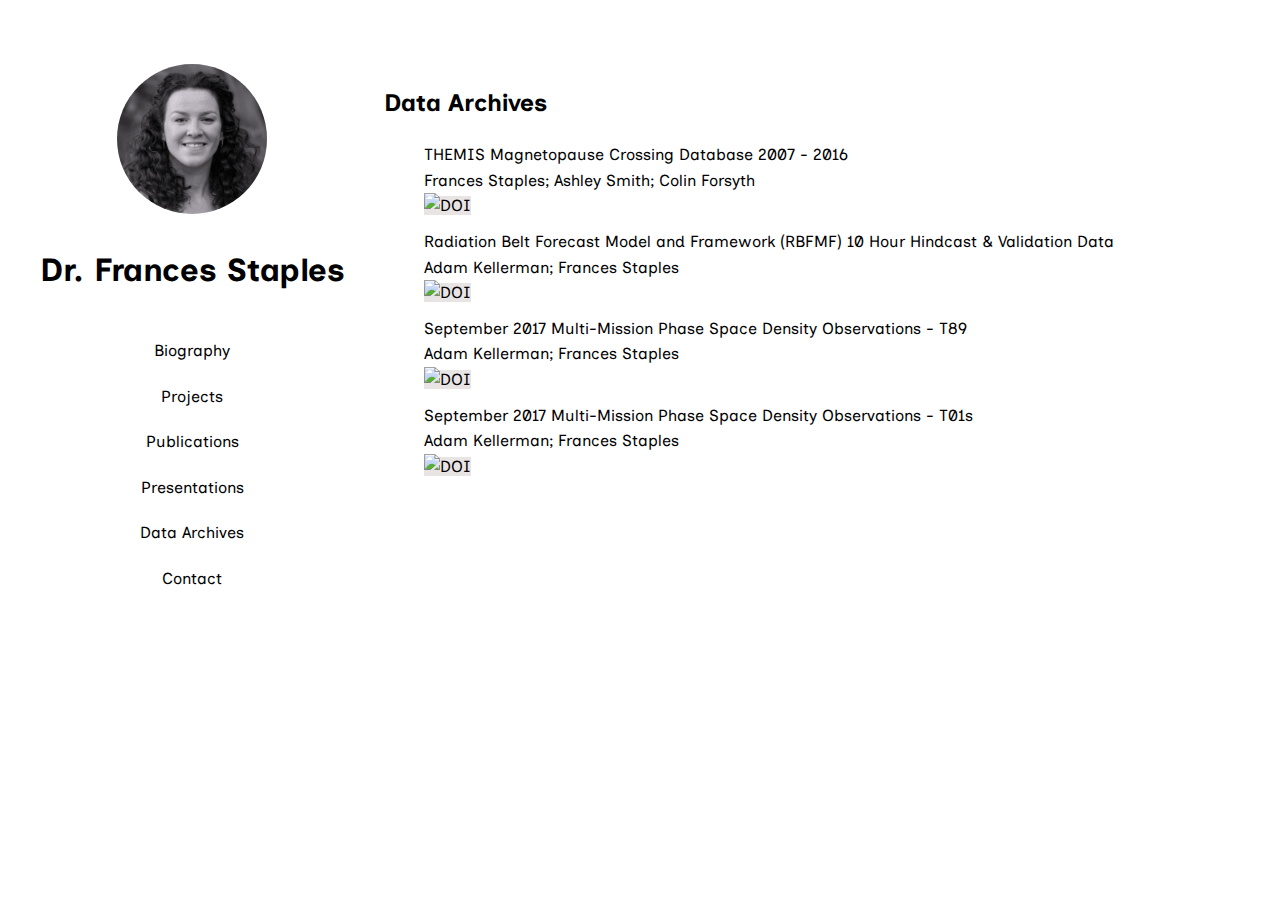
==== dataarchives.html @ 3757de62 "file structure" ====
<!DOCTYPE html>
<html lang="en">
  <head>
    <meta charset="UTF-8" />
    <meta name="viewport" content="width=device-width, initial-scale=1.0" />

    <!-- Define title-->
    <title>FS Publications</title>

    <!-- Include style sheets-->
    <link rel="stylesheet" href="/styles.css" />

    <!-- Fonts from Google Fonts -->
    <link rel="preconnect" href="https://fonts.googleapis.com" />
    <link rel="preconnect" href="https://fonts.gstatic.com" crossorigin />
    <link
      href="https://fonts.googleapis.com/css2?family=Inclusive+Sans:ital@0;1&display=swap"
      rel="stylesheet"
    />

    <!-- Load FontAwesome (for icons) -->
    <link
      rel="stylesheet"
      href="https://cdnjs.cloudflare.com/ajax/libs/font-awesome/6.1.1/css/all.min.css"
      integrity="sha512-KfkfwYDsLkIlwQp6LFnl8zNdLGxu9YAA1QvwINks4PhcElQSvqcyVLLD9aMhXd13uQjoXtEKNosOWaZqXgel0g=="
      crossorigin="anonymous"
    />

    <!-- Load Academicons (for more icons) -->
    <link
      rel="stylesheet"
      href="https://cdnjs.cloudflare.com/ajax/libs/academicons/1.9.2/css/academicons.min.css"
      integrity="sha512-KlJCpRsLf+KKu2VQa5vmRuClRFjxc5lXO03ixZt82HZUk41+1I0bD8KBSA0fY290ayMfWYI9udIqeOWSu1/uZg=="
      crossorigin="anonymous"
    />
    <!-- Load cloudfare -->
    <link
      rel="stylesheet"
      href="https://cdnjs.cloudflare.com/ajax/libs/font-awesome/4.7.0/css/font-awesome.min.css"
    />

    <!-- Include favicon. Use, e.g., https://favicon.io/ -->
    <link rel="icon" type="image/png" href="favicon.png" sizes="32x32" />
  </head>
  <body>
    <div class="sidebar">
      <!-- Profile Picutre -->
      <img
        src="/Images/ProfilePic.jpg"
        alt="Profile picture of Frances Staples"
        width="150"
        height="150"
      />
      <!-- Title -->
      <h1>Dr. Frances Staples</h1>

      <!-- Section Links -->
      <a href="/">Biography</a>
      <a href="/projects">Projects</a>
      <a href="/publications">Publications</a>
      <a href="/presentations">Presentations</a>
      <a href="/dataarchives">Data Archives</a>
      <a href="/">Contact</a>
    </div>

    <div class="content">
      <section id="dataarchives" class="dataarchives">
        <h2>Data Archives</h2>
        <ul>
          <li>
            THEMIS Magnetopause Crossing Database 2007 - 2016
            <br />
            Frances Staples; Ashley Smith; Colin Forsyth
            <br />
            <a href="https://doi.org/10.5281/zenodo.10655312"
              ><img
                src="https://zenodo.org/badge/DOI/10.5281/zenodo.10655312.svg"
                alt="DOI"
            /></a>
          </li>

          <li>
            Radiation Belt Forecast Model and Framework (RBFMF) 10 Hour Hindcast
            & Validation Data
            <br />
            Adam Kellerman; Frances Staples
            <br />
            <a href="https://doi.org/10.5281/zenodo.11111470"
              ><img
                src="https://zenodo.org/badge/DOI/10.5281/zenodo.11111470.svg"
                alt="DOI"
            /></a>
          </li>

          <li>
            September 2017 Multi-Mission Phase Space Density Observations - T89
            <br />
            Adam Kellerman; Frances Staples
            <br />
            <a href="https://doi.org/10.5281/zenodo.7293955"
              ><img
                src="https://zenodo.org/badge/DOI/10.5281/zenodo.7293955.svg"
                alt="DOI"
            /></a>
          </li>

          <li>
            September 2017 Multi-Mission Phase Space Density Observations - T01s
            <br />
            Adam Kellerman; Frances Staples
            <br />
            <a href="https://doi.org/10.5281/zenodo.5639076"
              ><img
                src="https://zenodo.org/badge/DOI/10.5281/zenodo.5639076.svg"
                alt="DOI"
            /></a>
          </li>
        </ul>
      </section>
    </div>
  </body>
</html>
---- styles.css ----
.inclusive-sans-regular {
    font-family: "Inclusive Sans", sans-serif;
    font-weight: 400;
    font-style: normal;
  }
  
  .inclusive-sans-regular-italic {
    font-family: "Inclusive Sans", sans-serif;
    font-weight: 400;
    font-style: italic;
  }  

body {
    font-family:"Inclusive Sans", sans-serif;
    line-height: 1.6;
    margin: 0;
    padding: 0;
    background-color: #fff;
    display: flex;
}

.sidebar {
    background: #fff;
    color: #000000;
    width: 30%;
    height: 100vh;
    position: fixed;
    padding-top: 5%;
    display: flex;
    flex-direction: column;
    align-items: center;
}

.sidebar h1 {
    font-family: "Inclusive Sans", sans-serif;
    color: #000000;
    padding: 10px 20px;
    text-align: center;
}
.sidebar a {
    color: #000000;
    text-decoration: none;
    display: block;
    padding: 10px;
    text-align: center;
}

.sidebar a:hover {
    color:#ababab;
}

.sidebar img {
    border-radius: 50%;
    margin-left: auto;
    margin-right: auto;
}

.content {
    margin-left: 25%;
    padding-top: 0%;
    padding: 5%;
    flex: 1;
    align-items: left;
}

header {
    font-family: "Inclusive Sans", sans-serif;
    text-shadow: 1px 1px 1px #ababab;
    background: #fff;
    color: #000000;
    padding: 10px 20px;
    text-align: center;
}

header h1 {
    margin: 0;
}

h3 { 
    font-weight: bold;
    font-size: smaller;
    margin-top: 20px;
    margin-bottom: 0;
}

li {
    list-style-type: none;
    margin: 10px 0;
    padding: 0;
  }

a[href*='//']{
    color:#000000;
    background-color: #e8e4e4;
    text-decoration-line: none;
}

a[href*='mailto:']{
    color:#000000;
    background-color: #e8e4e4;
    text-decoration-line: none;
}

a[href*='/Downloads']{
    color:#000000;
    background-color: #e8e4e4;
    text-decoration-line: none;
}

.icons {
    list-style-type: none;
    font-size: large;
    padding: 0;
    display: flex;
    justify-content: space-between;
    width: 80%;
    max-width: 320px;
    margin: 1em auto;
    border-radius: 50%;
}

.icons li {
    display: inline;
    width: 42px;
}

.icons a {
    color: black;
}

.icons a:hover {
    color: #1565c0;
}
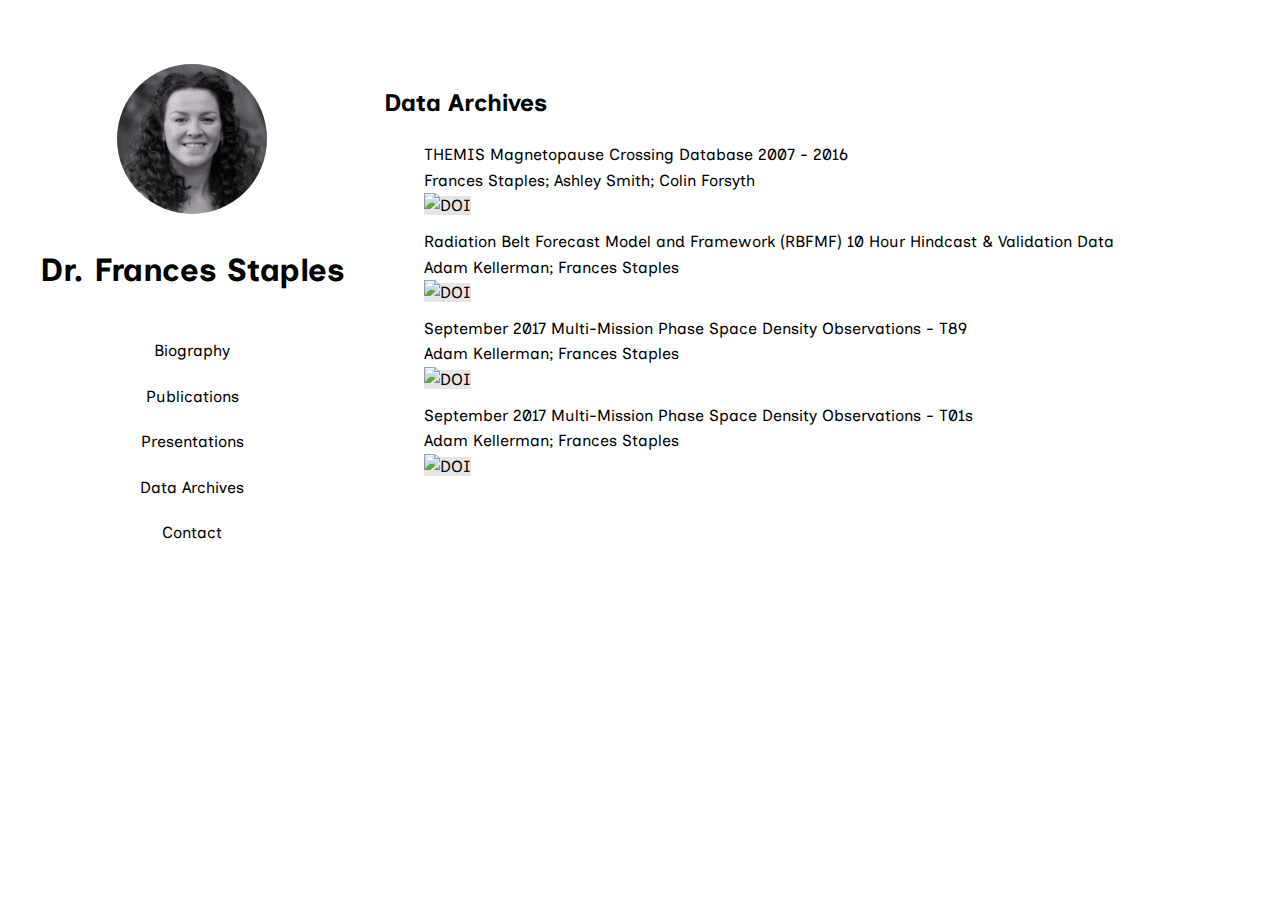
==== commit d412da1a: "added education timeline" ====
--- a/dataarchives.html
+++ b/dataarchives.html
@@ -8,7 +8,7 @@
     <title>FS Publications</title>
 
     <!-- Include style sheets-->
-    <link rel="stylesheet" href="/styles.css" />
+    <link rel="stylesheet" href="styles.css" />
 
     <!-- Fonts from Google Fonts -->
     <link rel="preconnect" href="https://fonts.googleapis.com" />
@@ -55,12 +55,12 @@
       <h1>Dr. Frances Staples</h1>
 
       <!-- Section Links -->
-      <a href="/">Biography</a>
-      <a href="/projects">Projects</a>
-      <a href="/publications">Publications</a>
-      <a href="/presentations">Presentations</a>
-      <a href="/dataarchives">Data Archives</a>
-      <a href="/">Contact</a>
+      <a href="./">Biography</a>
+      <!--<a href="./projects">Projects</a>-->
+      <a href="./publications">Publications</a>
+      <a href="./presentations">Presentations</a>
+      <a href="./dataarchives">Data Archives</a>
+      <a href="./">Contact</a>
     </div>
 
     <div class="content">
--- a/styles.css
+++ b/styles.css
@@ -78,7 +78,14 @@
 
 h3 { 
     font-weight: bold;
-    font-size: smaller;
+    font-size: larger;
+    margin-top: 20px;
+    margin-bottom: 0;
+}
+
+h4 { 
+    font-weight: lighter;
+    font-size: large;
     margin-top: 20px;
     margin-bottom: 0;
 }
@@ -129,5 +136,85 @@
 }
 
 .icons a:hover {
-    color: #1565c0;
-}+    color: #47419d;
+}
+
+/*change the background color of a section
+.education{
+    margin: 0;
+    padding: 20px;
+    background-color: #444262;
+    color:#fff
+}
+*/
+
+.timeline{
+    margin : auto 0 auto 0;
+    max-width: 80%;
+    padding: 35px;
+    display: grid;
+    /*fr is fraction, so here left column is 1/4 of page*/
+    grid-template-columns: 1fr 2px 3.5fr; 
+    font-family: "Inclusive Sans", sans-serif;
+}
+
+/*actual timeline box*/
+.timeline__component {
+    margin: 0 20px 20px 20px;
+}
+
+/*change the box background*/
+.timeline__component--bg{
+    padding: 1.5em;
+    background: #e4e1eb;
+    box-shadow: 0 0 5px rgba(90, 81, 103, 0.569);
+    border-radius: 10px;
+}
+
+/*remove margin at bottom of timeline*/
+.timeline__component--bottom{
+    margin-bottom: 0;
+}    
+
+/*set right justification for left column*/
+.timeline__date--right{
+    text-align: right;
+}
+
+/*middle bar*/
+.timeline__middle{
+    position: relative;
+    background: #000000;
+}
+
+.timeline__point{
+    position: absolute;
+    top:0;
+    left: 50%;
+    transform: translateX(-50%);
+    width: 15px;
+    height:15px;
+    background: #000000;
+    border-radius: 50%;
+}
+
+.timeline__point--bottom{
+    top: intital;
+    bottom: 0;
+}
+
+/*redfine text used in timeline*/
+.timeline__title{
+    margin:0;
+    font-size: 1.15em;
+    font-weight: bold;
+}
+.timeline__subtitle {
+    font-weight: 300;
+    margin-top: 16px;
+    font-size: 1em;
+}
+.timeline__paragraph{
+    line-height: 1.5;
+    font-size:0.8em;
+}
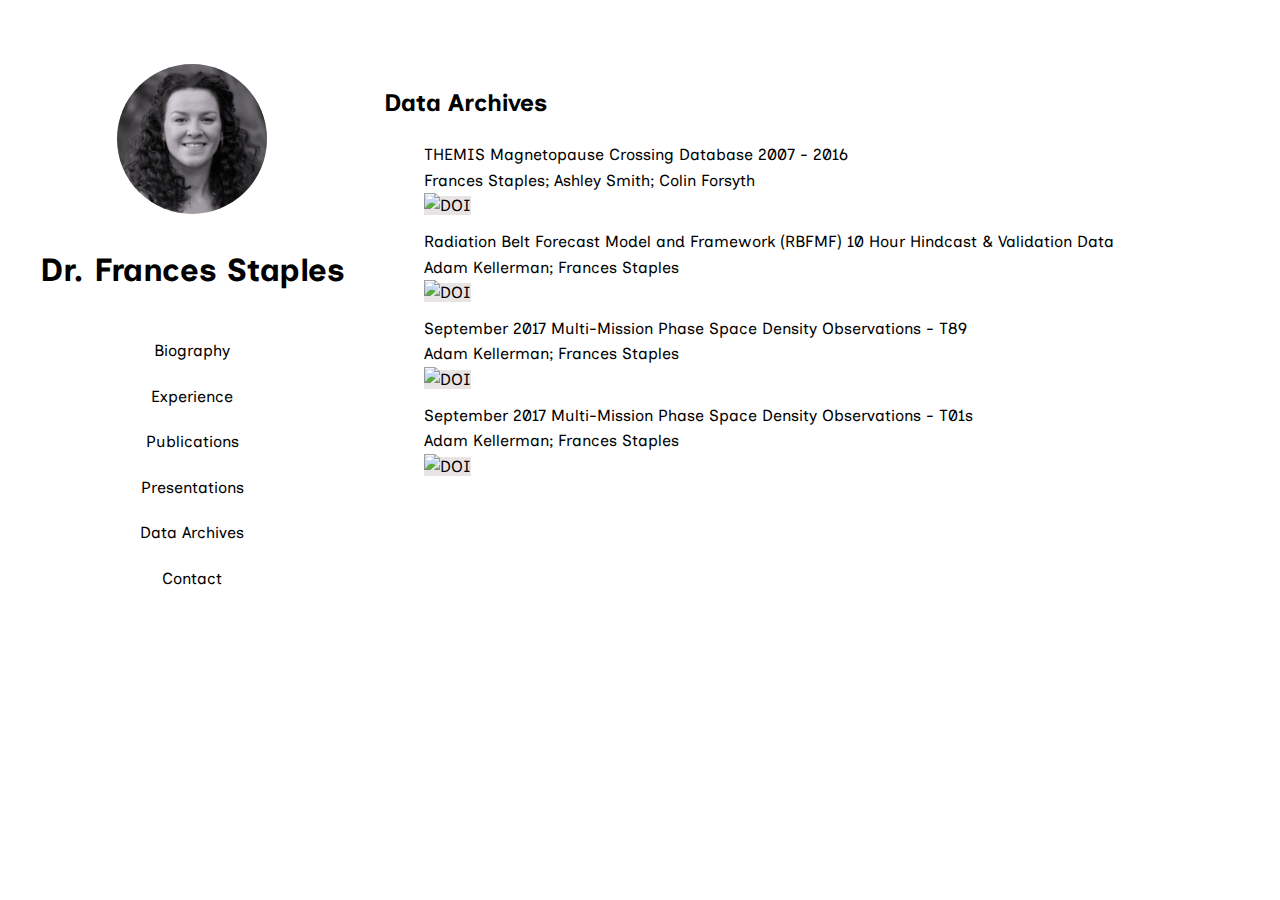
==== commit 99716f0f: "adapted css for mobile devices" ====
--- a/dataarchives.html
+++ b/dataarchives.html
@@ -56,6 +56,7 @@
 
       <!-- Section Links -->
       <a href="./">Biography</a>
+      <a href="./experience">Experience</a>
       <!--<a href="./projects">Projects</a>-->
       <a href="./publications">Publications</a>
       <a href="./presentations">Presentations</a>
--- a/styles.css
+++ b/styles.css
@@ -218,3 +218,41 @@
     line-height: 1.5;
     font-size:0.8em;
 }
+
+
+/* Mobile Styles */
+@media (max-width: 768px) {
+    body {
+        flex-direction: column;
+    }
+
+    .sidebar {
+        width: 100%;
+        height: auto;
+        position: relative;
+        flex-direction: column;
+        justify-content: space-around;
+        padding: 10px 0;
+    }
+
+    .sidebar img {
+        margin: 0;
+        padding: 0;
+        width: 50px;
+        height: 50px;
+    }
+
+    .sidebar a {
+        display: inline-block;
+        padding: 10px 20px;
+    }
+
+    .content {
+        margin-left: 0;
+        padding: 10px;
+    }
+
+    header {
+        padding: 10px;
+    }
+}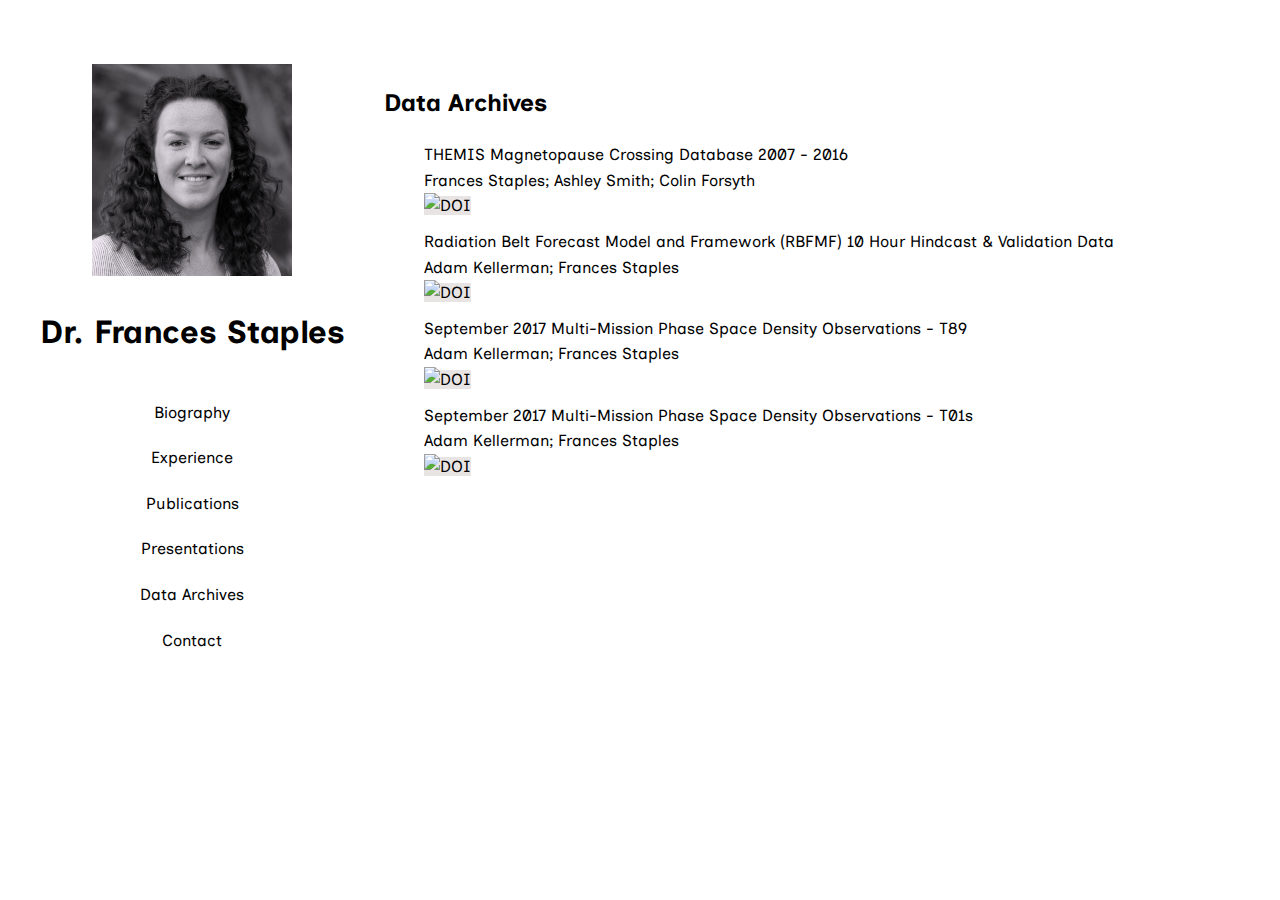
==== commit 572c398c: "Content updates" ====
--- a/dataarchives.html
+++ b/dataarchives.html
@@ -46,10 +46,9 @@
     <div class="sidebar">
       <!-- Profile Picutre -->
       <img
-        src="/Images/ProfilePic.jpg"
-        alt="Profile picture of Frances Staples"
-        width="150"
-        height="150"
+        src="Images/ProfilePic.jpg"
+        alt="Profile picture of Frances Staples holding a flight model of the ELFIN cubesat"
+        width="200"
       />
       <!-- Title -->
       <h1>Dr. Frances Staples</h1>
--- a/styles.css
+++ b/styles.css
@@ -50,7 +50,7 @@
 }
 
 .sidebar img {
-    border-radius: 50%;
+    /*border-radius: 50%;*/
     margin-left: auto;
     margin-right: auto;
 }
